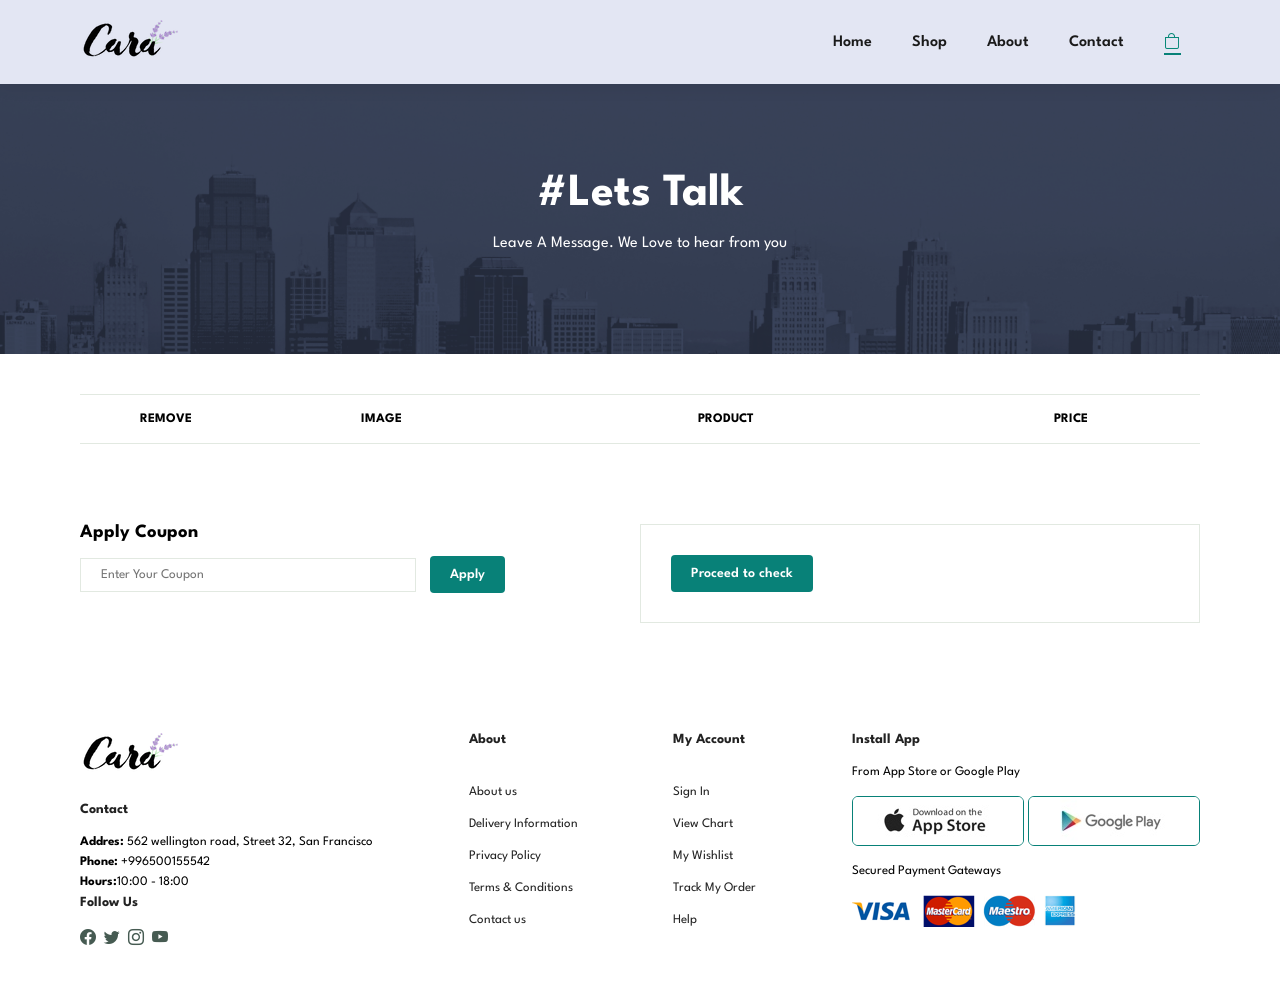
==== cart.html @ 1427cb9c "Add files via upload" ====
<!DOCTYPE html>
<html lang="en">
<head>
    <meta charset="UTF-8">
    <meta http-equiv="X-UA-Compatible" content="IE=edge">
    <meta name="viewport" content="width=device-width, initial-scale=1.0">
    <title>E-Shop</title>
    <link rel="stylesheet" href="css/style.css">
    <link rel="stylesheet" href="https://cdn.jsdelivr.net/npm/bootstrap-icons@1.10.2/font/bootstrap-icons.css">
</head>
<body>
    <section id="header">
        <a href="#"><img src="img/logo.png" class="logo" alt=""></a>
        <div>
            <ul id="navbar">
                <li><a href="index.html">Home</a></li>
                <li><a href="shop.html" >Shop</a></li>
                <li><a href="about.html">About</a></li>
                <li><a href="contact.html">Contact</a></li>
                <li id="lg-bag"><a class="active" href="cart.html"><i class="bi bi-bag"></i></a></li>
                <a href="#" id="close"><i class="bi bi-x"></i></a>
            </ul>
        </div>

        <div id="mobile">
            <a href="#"><i class="bi bi-bag"></i></a>
            <i id="bar" class="bi bi-list"></i>
        </div>

    </section>

    <section id="page-header" class="about-header">
        <h2>#Lets Talk</h2>
        <p>Leave A Message. We Love to hear from you</p>
    </section>

    <section id="cart" class="section-p1">
        <table width="100%">
            <thead>
                <tr>
                    <td>Remove</td>
                    <td>Image</td>
                    <td>Product</td>
                    <td>Price</td>
                </tr>
            </thead>
            <tbody id="appendhere">
                
            </tbody>
        </table>
    </section>

    <section id="cart-add" class="section-p1">
        <div id="coupon">
            <h3>Apply Coupon</h3>
            <div>
                <input type="text" placeholder="Enter Your Coupon">
                <button class="normal">Apply</button>
            </div>
        </div>

        <div id="subtotal">
            
            <button class="normal">Proceed to check</button>
        </div>
    </section>

    <footer class="section-p1">
        <div class="col">
            <img class="logo" src="img/logo.png" alt="">
            <h4>Contact</h4>
            <p> <strong>Addres: </strong>562 wellington road, Street 32, San Francisco</p>
            <p><strong>Phone:</strong> +996500155542</p>
            <p><strong>Hours:</strong>10:00 - 18:00</p>
            <div class="follow">
                <h4>Follow Us</h4>
                <div class="icon">
                    <i class="bi bi-facebook"></i>
                    <i class="bi bi-twitter"></i>
                    <i class="bi bi-instagram"></i>
                    <i class="bi bi-youtube"></i>
                </div>
            </div>
        </div>

        <div class="col">
            <h4>About</h4>
            <a href="#">About us</a>
            <a href="#">Delivery Information</a>
            <a href="#">Privacy Policy</a>
            <a href="#">Terms & Conditions</a>
            <a href="#">Contact us</a>
        </div>

        <div class="col">
            <h4>My Account</h4>
            <a href="#">Sign In</a>
            <a href="#">View Chart</a>
            <a href="#">My Wishlist</a>
            <a href="#">Track My Order</a>
            <a href="#">Help</a>
        </div>

        <div class="col install">
            <h4>Install App</h4>
            <p>From App Store or Google Play</p>
            <div class="row">
                <img src="img/pay/app.jpg" alt="">
                <img src="img/pay/play.jpg" alt="">
            </div>
            <p>Secured Payment Gateways</p>
            <img src="img/pay/pay.png" alt="">
        </div>


    </footer>

    
    <script src="cart.js"></script>
    <script src="basket.js"></script>
    <script src="script.js"></script>
</body>
</html>
---- css/style.css ----
@import url('https://fonts.googleapis.com/css2?family=Spartan:wght@100;200;300;400;500;600;700;800;900&display=swap');

* {
    margin: 0;
    padding: 0;
    box-sizing: border-box;
    font-family: 'Spartan', sans-serif;
}
h1{
    font-size: 50px;
    line-height: 64px;
    color: #222;
}

h2{
    font-size: 46px;
    line-height: 54px;
    color: #222;
}

h4{
    font-size: 20px;
    color: #222;
}

h6{
    font-weight: 700;
    font-size: 12px;
}

p{
    font-size: 16px;
    color: #465b52;
    margin: 15px 0 20px 0;
}

.section-p1{
    padding: 40px 80px;
}

.section-m1{
    margin: 40px 0;
}

button.normal{
    font-size: 14px;
    font-weight: 600;
    padding: 15px 30px;
    color: #000;
    background-color: #fff;
    border-radius: 4px;
    cursor: pointer;
    border: none;
    outline: none;
    transition: 0.2s;
}

button.white{
    font-size: 13px;
    font-weight: 600;
    padding: 11px 18px;
    color: #fff;
    background-color: transparent;
    cursor: pointer;
    border: 1px solid #fff;
    outline: none;
    transition: 0.2s;
}


body{
    width: 100%;
}

/* header start */

#header{
    display: flex;
    align-items: center;
    justify-content: space-between;
    padding: 20px 80px;
    background: #e3e6f3;
    box-shadow: 0 5px 15px rgba(0, 0, 0, 0.06);
    z-index: 999;
    position: sticky;
    top: 0;
    left: 0;
}

#navbar{
    display: flex;
    align-items: center;
    justify-content: center;
}

#navbar li{
    list-style: none;
    padding: 0 20px;
    position: relative;
}

#navbar li a{
    text-decoration: none;
    font-size: 16px;
    font-weight: 600;
    color: #1a1a1a;
    transition: 0.3s ease;
}

#navbar li a:hover,
#navbar li a.active{
    color: #088878;
}

#navbar li a.active::after,
#navbar li a:hover::after{
    content: "";
    width: 30%;
    height: 2px;
    background: #088178;
    position: absolute;
    bottom: -4px;
    left: 20px;
}

#mobile{
    display: none;
    align-items: center;
}

#close{
    display: none;
}

/* Home Page */

#hero{
    background-image: url(../img/hero4.png);
    height: 90vh;
    width: 100%;
    background-size: cover;
    background-position: top 25% right 0;
    padding: 0 80px;
    display: flex;
    flex-direction: column;
    align-items: flex-start;
    justify-content: center;
}


#hero h4{
    padding-bottom: 15px;

}

#hero h1{
    color: #088178;
}

#hero button{
    background-image: url(../img/button.png);
    background-color: transparent;
    color: #088178;
    border: 0;
    padding: 14px 80px 14px 65px;
    background-repeat: no-repeat;
    cursor: pointer;
    font-weight: 700;
    font-size: 15px;
}


#feature{
    display: flex;
    align-items: center;
    justify-content: space-between;
    flex-wrap: wrap;
}

#feature .fe-box{
    width: 180px;
    text-align: center;
    padding: 25px 15px;
    box-shadow: 20px 20px 34px rgba(0, 0, 0, 0.03);
    border: 1px solid #cce7d0;
    border-radius: 4px;
    margin: 15px 0;
}

#feature .fe-box:hover{
    box-shadow: 10px 10px 34px rgba(70, 62, 221, 0.1);
}

#feature .fe-box img{
    width: 100%;
    margin-bottom: 10px;
}

#feature .fe-box h6{
    display: inline-block;
    padding: 9px 8px 6px 8px;
    line-height: 1;
    border-radius: 4px;
    color: #088178;
    background-color: #fddde4;
}

#feature .fe-box:nth-child(2) h6{
    background-color: #cdebbc;
}

#feature .fe-box:nth-child(3) h6{
    background-color: #d1e8f2;
}

#feature .fe-box:nth-child(4) h6{
    background-color: #cdd4f8;
}

#feature .fe-box:nth-child(5) h6{
    background-color: #f6dbf6;
}

#feature .fe-box:nth-child(6) h6{
    background-color: #fff2e5;
}

#product1{
    text-align: center;
}

#product1 .pro-container{
    display: flex;
    justify-content: space-between;
    padding-top: 20px;
    flex-wrap: wrap;
}

#product1 .pro{
    width: 23%;
    min-width: 250px;
    padding: 10px 12px;
    border: 1px solid #cce7d0;
    border-radius: 25px;
    cursor: pointer;
    box-shadow: 20px 20px 30px rgba(0, 0, 0, 0.02);
    margin: 15px 0;
    transition: 0.2s ease;
    position: relative;
}

#product1 .pro:hover{
    box-shadow: 20px 20px 30px rgba(0, 0, 0, 0.02);
}

#product1 .pro .des{
    text-align: start;
    padding: 10px 0;
}

#product1 .pro .des span{
    color: #606063;
    font-size: 12px;
}

#product1 .pro .des h5{
    padding: 3px;
    color: #1a1a1a;
    font-size: 14px;
}

#product1 .pro .des i{
    font-size: 12px;
    color: rgb(243, 181, 25);
}

#product1 .pro img{
    width: 100%;
    border-radius: 20px;
}

#product1 .pro .des h4{
    padding-top: 7px;
    font-size: 15px;
    font-weight: 700;
    color: #088178;
}

#product1 .pro .cart{
    width: 40px;
    height: 40px;
    line-height: 40px;
    border-radius: 50px;
    background-color: #e8f6ea ;
    font-weight: 500;
    color: #088178;
    border: 1px solid #cce7d0;
    position: absolute;
    bottom: 20px;
    right: 10px;
}

#banner{
    display: flex;
    flex-direction: column;
    justify-content: center;
    align-items: center;
    text-align: center;
    background-image: url(../img/banner/b2.jpg);
    width: 100%;
    height: 40vh;
    background-size: cover;
    background-position: center;
}

#banner h4{
    color: #fff;
    font-size: 16px;   
}

#banner h2{
    color: #fff;
    font-size: 30px;
    padding: 10px 0;   
}

#banner h2 span{
    color: rgb(212, 54, 54);
}

#banner button:hover{
    background: #088178;
    color: #fff;
}

#sm-banner{
    display: flex;
    justify-content: space-between;
    flex-wrap: wrap;
}

#sm-banner .banner-box{
    display: flex;
    flex-direction: column;
    justify-content: center;
    align-items: flex-start;
    text-align: center;
    background-image: url(../img/banner/b17.jpg);
    min-width: 580px;
    height: 50vh;
    background-size: cover;
    background-position: center;
    padding: 30px;
}

#sm-banner .banner-box2{
    background-image: url(../img/banner/b10.jpg);
} 

#sm-banner h4{
    color: #fff;
    font-size: 20px;
    font-weight: 800;
}


#sm-banner span{
    color: #fff;
    font-size: 14px;
    font-weight: 500;
    padding-bottom: 15px;
}


#sm-banner .banner-box:hover button{
    background: #088178;
    border: 1px solid #088178;
}

#banner3{
    display: flex;
    justify-content: space-between;
    flex-wrap: wrap;
    padding: 0 80px;
}


#banner3 .banner-box{
    display: flex;
    flex-direction: column;
    justify-content: center;
    align-items: flex-start;
    text-align: center;
    background-image: url(../img/banner/b7.jpg);
    min-width: 30%;
    height: 30vh;
    background-size: cover;
    background-position: center;
    padding: 20px;
    margin-bottom: 20px;
}

#banner3 h2{
    color: #fff;
    font-weight: 900;
    font-size: 22px;
}

#banner3 h3{
    color: #ec544e;
    font-weight: 800;
    font-size: 15px;
}

#banner3 .banner-box2{
    background-image: url(../img/banner/b4.jpg);
}

#banner3 .banner-box3{
    background-image: url(../img/banner/b18.jpg);
}

#newsletter{
    display: flex;
    justify-content: space-between;
    flex-wrap: wrap;
    align-items: center;
    background-image: url(../img/banner/b14.png);
    background-repeat: no-repeat;
    background-position: 20% 30%;
    background-color: #041e42;
}

#newsletter h4{
    font-size: 22px;
    font-weight: 700;
    color: #fff;
}

#newsletter p{
    font-size: 14px;
    font-weight: 600;
    color: #818ea0;
}

#newsletter p span{
    color: #ffbd27;
}


#newsletter .form{
    display: flex;
    width: 40%;
}


#newsletter input{
    height: 3.125rem;
    padding: 0 1.25em;
    font-size: 14px;
    width: 100%;
    border: 1px solid transparent;
    border-radius: 4px;
    outline: none;
    border-top-right-radius: 0;
    border-bottom-right-radius: 0;
}

#newsletter button{
    background-color: #088178;
    color: #fff;
    white-space: nowrap;
    border-top-left-radius: 0;
    border-bottom-left-radius: 0;
}


footer {
    display: flex;
    flex-wrap: wrap;
    justify-content: space-between;
}

footer .col {
    display: flex;
    flex-direction: column;
    align-items: flex-start;
    margin-bottom: 20px;
}

footer .col p{
    color: black
}

footer .logo{
    margin-bottom: 30px;
}

footer h4{
    font-size: 14px;
    padding-bottom: 20px;
}

footer p{
    font-size: 13px;
    margin: 0 0 8px 0;
}

footer a{
    font-size: 13px;
    text-decoration: none;
    color: #222;
    margin-top: 20px;
}

footer .follow i{
    color: #465b52;
    padding-right: 4px;
    cursor: pointer;
}

footer .install .row img{
    border: 1px solid #088178;
    border-radius: 6px;
}

footer .install img{
    margin: 10px 0 15px 0;
}

footer .follow i:hover,
footer a:hover{
    color: #088178;
}





/* shop page */

/* page header */

#page-header {
    background-image: url(../img/banner/b1.jpg);
    width: 100%;
    height: 30vh;
    background-size: cover;
    display: flex;
    justify-content: center;
    text-align: center;
    flex-direction: column;
    padding: 14px;
}

#page-header h2, p {
    color: white;
}

#pagination {
    text-align: center;
}

#pagination a {
    text-decoration: none;
    background-color: green;
    padding: 15px 20px;
    border-radius: 4px;
    color: white;
    font-weight: 600;
}

#pagination a i {
    font-size: 16px;
    font-weight: 600;
}

/* Product page */

#prodetails {
    display: flex;
    margin-top: 20px;
}

#prodetails .single-pro-image{
    width: 40%;
    margin-right: 50px;
}

.small-img-group {
    display: flex;
    justify-content: space-between;
}

.small-img-col {
    flex-basis: 24%;
    cursor: pointer;
}

#prodetails  .single-pro-details {
    width: 50%;
    padding-top: 30px;
}

#prodetails  .single-pro-details h4 {
    padding: 40px 0 20px 0;
}

#prodetails  .single-pro-details h2 {
    font-size: 26px;
}

#prodetails  .single-pro-details select{
    display: block;
    padding: 5px 10px;
    margin-bottom: 10px;
}

#prodetails  .single-pro-details input {
    width: 50px;
    height: 47px;
    padding-left: 10px;
    font-size: 16px;
    margin-right: 10px;
}

#prodetails  .single-pro-details input{
    outline: none;
}

#prodetails  .single-pro-details button {
    background-color: green;
    color: white;
}

#prodetails  .single-pro-details span {
    line-height: 25px;
}

.black {
    color: black;
}


/* Blog Header*/
#page-header.blog-header{
    background-image: url(../img/banner/b19.jpg);
}

/* Media Query */
@media(max-width:799px){

    .section-p1{
        padding: 40px 40px;
    }

    #navbar {
        display: flex;
        flex-direction: column;
        align-items: flex-start;
        justify-content: flex-start;
        position: fixed;
        top: 0;
        right: -300px;
        height: 100vh;
        width: 300px;
        background-color: #e3e6f3;
        box-shadow: 0 40px 60px rgba(0, 0, 0, 0.01);
        padding: 80px 0 0 10px;
        transition: 0.3s;
    }

    #navbar.active{
        right: 0px;
    }

    #navbar li{
        margin-bottom: 25px;
    }

    #mobile{
        display: flex;
        align-items: center;
    }

    #mobile i{
        color: #1a1a1a;
        font-size: 24px;
        padding-left: 20px;
    }
    
    #close{
        display: initial;
        position: absolute;
        top: 30px;
        left: 30px;
        color: #222;
        font-size: 24px;
    }

    #lg-bag{
        display: none;
    }

    #hero{
        height: 90vh;
        padding: 0 80px;
        background-position: top 30% right 30%;
    }

    #feature{
        justify-content: center;
    }

    #feature .fe-box{
        margin: 15px 15px;
    }

    #product1 .pro-container{
        justify-content: center;       
    }

    #product1 .pro{
        margin: 15px;
    }

    #banner{
        height: 20vh;
    }

    #sm-banner .banner-box{
        min-width: 100%;
        height: 30vh;
    }

    #banner3{
        padding: 0 40px;
    }

    #banner3 .banner-box {
        min-width: 28%; /* NEED REWRITE*/
    }

    #newsletter .form{
        width: 70%;
    }

    /* contact page */
    #form-details{
        padding: 40px;
        display: flex;
        flex-direction: column;
        align-items: flex-start;
    }
}

@media (max-width: 477px){
    .section-p1{
        padding: 20px;
    }

    #header{
        padding: 10px 30px;
    }

    h1{
        font-size: 38px;
    }

    h2{
        font-size: 32px;
    }

    #hero{
        padding: 0 20px;
        background-position: 55%;
    }

    #feature{
        justify-content: space-between;
    }

    #feature .fe-box{
        width: 155px;
        margin: 0 0 15px 0;
    }

    #product1 .pro{
        width: 100%;
    }


    #banner{
        height: 40vh;
    }

    #sm-banner .banner-box{
        height: 40vh;
    }

    #sm-banner .banner-box2{
        margin-top: 20px;
    }

    #banner3{
        padding: 0 20px;
    }

    #banner3 .banner-box{
        width: 100%;
    }

    #newsletter{
        padding: 40px 20px;
    }

    #newsletter .form{
        width: 100%;
    }

    /* Contact page */
    #contact-details{
        flex-direction: column;
    }

    #contact-details .details{
        width: 100%;
        margin-bottom: 30px;
    }

    #form-details{
        margin: 10px;
        padding: 30px 10px;
        flex-wrap: wrap;
    }

    /* cart Page */
    #cart-add{
        flex-direction: column;
    }

    #coupon{
        width: 100%;
    }

    #subtotal{
        width: 100%;
        padding: 20px;
    }
}



/* About Page */
#page-header.about-header{
    background-image: url(../img/about/banner.png);
}

#about-head{
    display: flex;
    align-items: center;
    margin: 10px;
}

#about-head img{
    width: 50%;
    height: auto;
}

#about-head p{
    color: #000;
    margin: 10px;
}

#about-head h2{
    margin-left: 10px;
}

/* Contact page */

#contact-details p{
    color: black;
}

#contact-details{
    display: flex;
    flex-direction: column;
    align-items: left;
    justify-content: space-between;
}

#contact-details .details h3{
    font-size: 16px;
    padding-bottom: 15px;
}

#contact-details h2,
#form-details form h2{
    font-size: 26px;
    line-height: 35px;
    padding: 20px 0;
}


#contact-details h2{
    font-size: 16px;
    padding-bottom: 15px;
}

#contact-details .details li{
    list-style: none;
    display: flex;
    padding: 10px 0;
}

#contact-details .details li i{
    font-size: 14px;
    padding-right: 22px;
}

#contact-details .details li p{
    margin: 0;
    font-size: 14px;
}

#form-details{
    display: flex;
    justify-content: space-between;
    margin: 30px;
    padding: 80;
    border: 1px solid #e1e1e1;
}

#form-details form{
    width: 65%;
    display: flex;
    flex-direction: column;
    align-items: flex-start;
}

#form-details form input,
#form-details form textarea{
    width: 100%;
    padding: 12px 15px;
    outline: none;
    margin-bottom: 20px;
    border: 1px solid #e1e1e1;
}

#form-details form button{
    background-color: #088178;
    color: #fff;
}

.people .person p{ 
    color:black
}

#form-ditails .people div{
    padding-bottom: 25px;
    display: flex;
    align-items: flex-start;
}

#form-details .people div img{
    width: 65%;
    height: 65%;
    object-fit: cover;
    margin-right: 15px;
}

#form-details .people div p{
    margin: 0;
    font-size: 13px;
    line-height: 25px;
}

#form-details .people div p span{
    display: block;
    font-size: 16px;
    font-weight: 600;
    color: #000;
}

/* cart Page */

#cart{
    overflow-x: auto;
}

#cart table{
    width: 100%;
    border-collapse: collapse;
    table-layout: fixed;
    white-space: nowrap;
}

#cart table img{
    width: 70px;
}

#cart table td:nth-child(1){
    width: 100px;
    text-align: center;
}

#cart table td:nth-child(2){
    width: 150px;
    text-align: center;
}

#cart table td:nth-child(3){
    width: 250px;
    text-align: center;
}

#cart table td:nth-child(4),
#cart table td:nth-child(5),
#cart table td:nth-child(6){
    width: 150px;
    text-align: center;
}

#cart table td:nth-child(4) input{
    width: 70px;
    padding: 10px 5px 10px 15px;
}

#cart table thead{
    border: 1px solid #e2e9e1;
    border-left: none;
    border-right: none;
}

#cart table thead td{
    font-weight: 700;
    text-transform: uppercase;
    font-size: 13px;
    padding: 18px 0;
}

#cart table tbody tr td{
    padding-top: 15px;
}

#cart table tbody td{
    font-size: 13px;
}

#cart-add{
    display: flex;
    flex-wrap: wrap;
    justify-content: space-between;
}

#coupon{
    width: 50%;
    margin-bottom: 30px;
}

#coupon h3,
#subtotal h3{
    padding-bottom: 15px;
}

#coupon input{
    padding: 10px 20px;
    outline: none;
    width: 60%;
    margin-right: 10px;
    border: 1px solid #e2e9e1;
}

#coupon button,
#subtotal button{
    background-color: #088178;
    color: #fff;
    padding: 12px 20px;
}

#subtotal{
    width: 50%;
    margin-bottom: 30px;
    border: 1px solid #e2e9e1;
    padding: 30px;
}

#subtotal table{
    border-collapse: collapse;
    width: 100%;
    margin-bottom: 20px;
}

#subtotal table td{
    width: 50%;
    border: 1px solid #e2e9e1;
    padding: 10px;
    font-size: 13px;
}

.conteiner_for_slider {
    padding: 2rem;
}

.slider-wrapper {
    position: relative;
    max-width: 48rem;
    margin: 0 auto;   
}

.slider {
    display: flex;
    aspect-ratio: 16/9;
    overflow-x: auto;
    overflow: hidden;
    scroll-snap-type: x mandatory;
    scroll-behavior: smooth;
    box-shadow: 0 1.5rem 3rem -0.75rem hsla(0, 0%, 0%, 0.25);
    border-radius: 0.5rem;
}

.slider img {
    flex: 1 0 100%;
    scroll-snap-align: start;
    object-fit: cover;
}

.slider-nav {
    display: flex;
    column-gap: 1rem;
    position: absolute;
    bottom: 1.25rem;
    left: 50%;
    transform: translateX(-50%);
    z-index: 1;
}

.slider-nav a {
    width: 0.5rem;
    height: 0.5rem;
    border-radius: 50%;
    background-color: #fff;
    opacity: 0.75;
    transition: opacity ease 250ms;    
}

.slider-nav a:hover {
    opacity: 1;

}
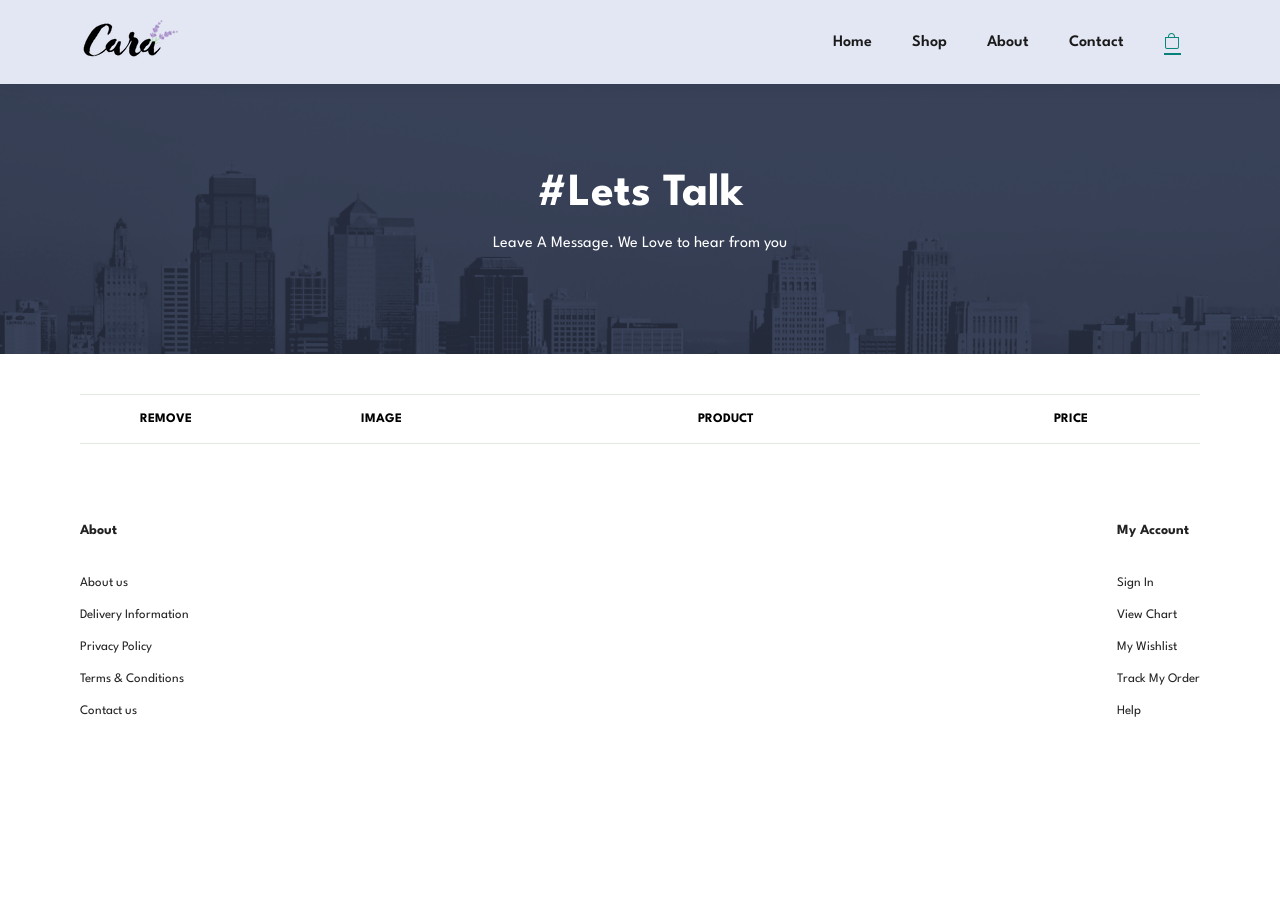
==== commit 65280e61: "Update cart.html" ====
--- a/cart.html
+++ b/cart.html
@@ -50,38 +50,10 @@
         </table>
     </section>
 
-    <section id="cart-add" class="section-p1">
-        <div id="coupon">
-            <h3>Apply Coupon</h3>
-            <div>
-                <input type="text" placeholder="Enter Your Coupon">
-                <button class="normal">Apply</button>
-            </div>
-        </div>
-
-        <div id="subtotal">
-            
-            <button class="normal">Proceed to check</button>
-        </div>
-    </section>
+    
 
     <footer class="section-p1">
-        <div class="col">
-            <img class="logo" src="img/logo.png" alt="">
-            <h4>Contact</h4>
-            <p> <strong>Addres: </strong>562 wellington road, Street 32, San Francisco</p>
-            <p><strong>Phone:</strong> +996500155542</p>
-            <p><strong>Hours:</strong>10:00 - 18:00</p>
-            <div class="follow">
-                <h4>Follow Us</h4>
-                <div class="icon">
-                    <i class="bi bi-facebook"></i>
-                    <i class="bi bi-twitter"></i>
-                    <i class="bi bi-instagram"></i>
-                    <i class="bi bi-youtube"></i>
-                </div>
-            </div>
-        </div>
+        
 
         <div class="col">
             <h4>About</h4>
@@ -101,16 +73,7 @@
             <a href="#">Help</a>
         </div>
 
-        <div class="col install">
-            <h4>Install App</h4>
-            <p>From App Store or Google Play</p>
-            <div class="row">
-                <img src="img/pay/app.jpg" alt="">
-                <img src="img/pay/play.jpg" alt="">
-            </div>
-            <p>Secured Payment Gateways</p>
-            <img src="img/pay/pay.png" alt="">
-        </div>
+        
 
 
     </footer>
